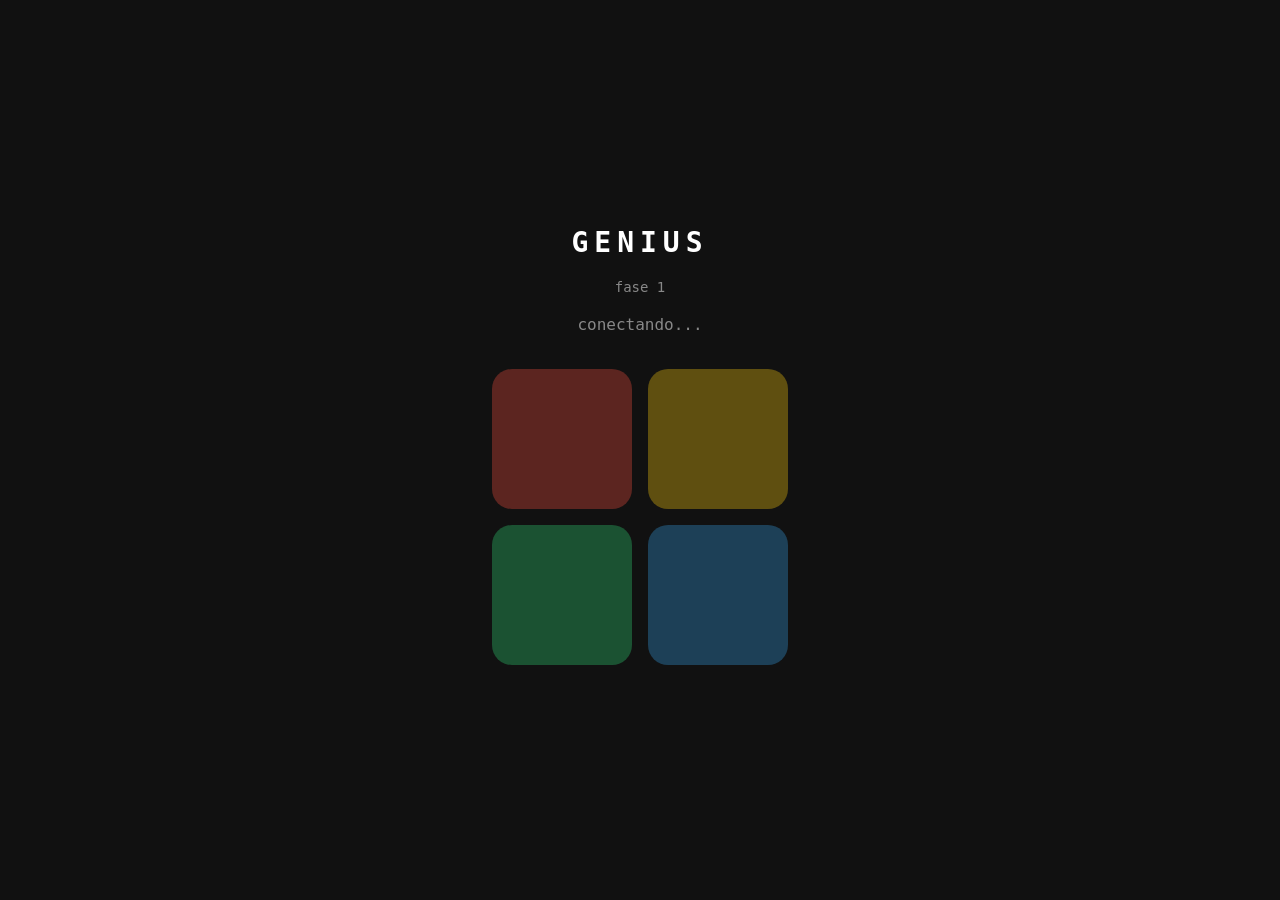
==== index.html @ 9180a2df "Add initial HTML structure for GENIUS game" ====
<!DOCTYPE html>
<html>
<head>
<meta charset=UTF-8>
<meta name=viewport content='width=device-width,initial-scale=1,user-scalable=no'>
<title>GENIUS</title>
<style>
*{margin:0;padding:0;box-sizing:border-box}
body{background:#111;display:flex;flex-direction:column;align-items:center;justify-content:center;min-height:100vh;font-family:monospace;color:#fff;gap:20px}
h1{font-size:28px;letter-spacing:6px;color:#fff}
#fase{font-size:14px;color:#888}
#status{font-size:16px;color:#aaa;min-height:24px}
.grid{display:grid;grid-template-columns:1fr 1fr;gap:16px;padding:10px}
.btn{width:140px;height:140px;border-radius:20px;border:none;cursor:pointer;opacity:0.35;transition:opacity 0.1s;-webkit-tap-highlight-color:transparent}
.btn.aceso{opacity:1}
.btn:active{opacity:0.8}
#b0{background:#e74c3c}
#b1{background:#f1c40f}
#b2{background:#2ecc71}
#b3{background:#3498db}
#restart{background:none;border:1px solid #444;color:#888;padding:10px 24px;border-radius:8px;font-size:14px;cursor:pointer;font-family:monospace;display:none}
#restart:hover{border-color:#888;color:#fff}
</style>
</head>
<body>
<h1>GENIUS</h1>
<div id=fase>fase 1</div>
<div id=status>aguardando...</div>
<div class=grid>
  <button class=btn id=b0 onclick=pressBtn(0)></button>
  <button class=btn id=b1 onclick=pressBtn(1)></button>
  <button class=btn id=b2 onclick=pressBtn(2)></button>
  <button class=btn id=b3 onclick=pressBtn(3)></button>
</div>
<button id=restart onclick=reiniciar()>jogar novamente</button>

<script>
var IP = 'http://192.168.4.1';
var esperando = false;
var podeClicar = true;

function setStatus(txt, cor) {
  var s = document.getElementById('status');
  s.textContent = txt;
  s.style.color = cor || '#aaa';
}

function acendeLED(n, ms) {
  var b = document.getElementById('b'+n);
  b.classList.add('aceso');
  setTimeout(function(){ b.classList.remove('aceso'); }, ms || 400);
}

function pressBtn(n) {
  if(!esperando || !podeClicar) return;
  podeClicar = false;
  acendeLED(n, 300);
  fetch(IP+'/btn?n='+n)
    .then(function(r){ return r.json(); })
    .then(function(d){
      document.getElementById('fase').textContent = 'fase '+d.fase;
      if(d.ok === false) {
        setStatus('errou! game over', '#e74c3c');
        esperando = false;
        document.getElementById('restart').style.display = 'block';
      } else {
        setStatus('certo!', '#2ecc71');
        setTimeout(function(){
          setStatus('sua vez...', '#aaa');
          podeClicar = true;
        }, 600);
      }
    })
    .catch(function(){
      podeClicar = true;
    });
}

function reiniciar() {
  document.getElementById('restart').style.display = 'none';
  setStatus('reiniciando...', '#aaa');
  esperando = false;
  fetch(IP+'/restart')
    .then(function(){ setStatus('aguardando...', '#aaa'); })
    .catch(function(){});
}

function pollEstado() {
  fetch(IP+'/e')
    .then(function(r){ return r.json(); })
    .then(function(d){
      document.getElementById('fase').textContent = 'fase '+d.fase;
      if(d.perdeu) {
        setStatus('errou! game over', '#e74c3c');
        esperando = false;
        document.getElementById('restart').style.display = 'block';
      } else if(d.mostrando) {
        setStatus('observe...', '#f1c40f');
        esperando = false;
        podeClicar = false;
      } else if(d.esperando) {
        if(!esperando) setStatus('sua vez!', '#2ecc71');
        esperando = true;
        podeClicar = true;
      }
    })
    .catch(function(){
      setStatus('conectando...', '#888');
    });
}

setInterval(pollEstado, 500);
</script>
</body>
</html>
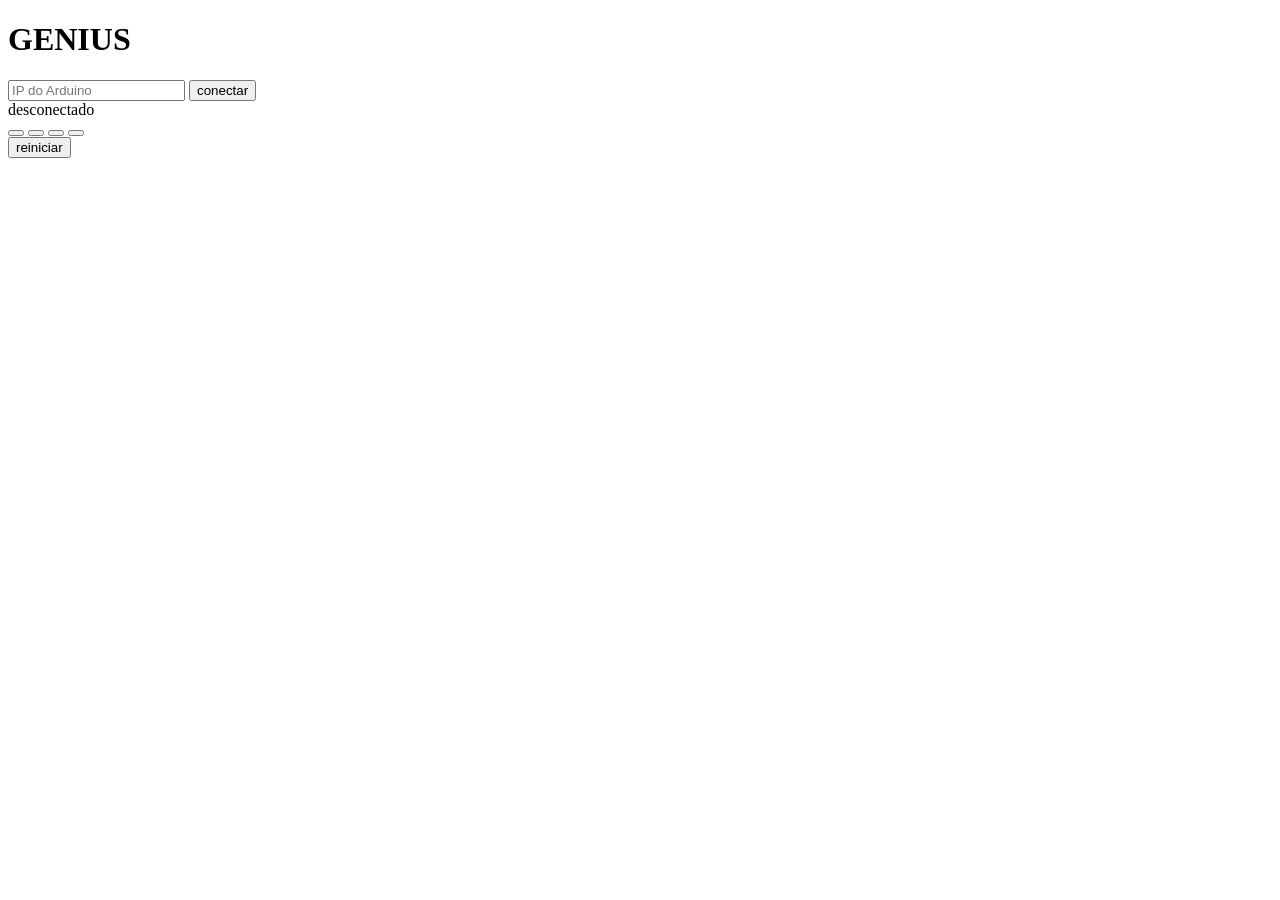
==== commit 9de19715: "Update index.html for improved structure and style" ====
--- a/index.html
+++ b/index.html
@@ -1,115 +1,50 @@
 <!DOCTYPE html>
-<html>
+<html lang="pt-br">
 <head>
-<meta charset=UTF-8>
-<meta name=viewport content='width=device-width,initial-scale=1,user-scalable=no'>
-<title>GENIUS</title>
-<style>
-*{margin:0;padding:0;box-sizing:border-box}
-body{background:#111;display:flex;flex-direction:column;align-items:center;justify-content:center;min-height:100vh;font-family:monospace;color:#fff;gap:20px}
-h1{font-size:28px;letter-spacing:6px;color:#fff}
-#fase{font-size:14px;color:#888}
-#status{font-size:16px;color:#aaa;min-height:24px}
-.grid{display:grid;grid-template-columns:1fr 1fr;gap:16px;padding:10px}
-.btn{width:140px;height:140px;border-radius:20px;border:none;cursor:pointer;opacity:0.35;transition:opacity 0.1s;-webkit-tap-highlight-color:transparent}
-.btn.aceso{opacity:1}
-.btn:active{opacity:0.8}
-#b0{background:#e74c3c}
-#b1{background:#f1c40f}
-#b2{background:#2ecc71}
-#b3{background:#3498db}
-#restart{background:none;border:1px solid #444;color:#888;padding:10px 24px;border-radius:8px;font-size:14px;cursor:pointer;font-family:monospace;display:none}
-#restart:hover{border-color:#888;color:#fff}
-</style>
+  <meta charset="UTF-8">
+  <meta name="viewport" content="width=device-width, initial-scale=1.0">
+  <title>Genius Arduino</title>
+
+  <link rel="stylesheet" href="style.css">
 </head>
 <body>
-<h1>GENIUS</h1>
-<div id=fase>fase 1</div>
-<div id=status>aguardando...</div>
-<div class=grid>
-  <button class=btn id=b0 onclick=pressBtn(0)></button>
-  <button class=btn id=b1 onclick=pressBtn(1)></button>
-  <button class=btn id=b2 onclick=pressBtn(2)></button>
-  <button class=btn id=b3 onclick=pressBtn(3)></button>
-</div>
-<button id=restart onclick=reiniciar()>jogar novamente</button>
 
-<script>
-var IP = 'http://192.168.4.1';
-var esperando = false;
-var podeClicar = true;
+  <h1>GENIUS</h1>
 
-function setStatus(txt, cor) {
-  var s = document.getElementById('status');
-  s.textContent = txt;
-  s.style.color = cor || '#aaa';
-}
+  <div class="config">
 
-function acendeLED(n, ms) {
-  var b = document.getElementById('b'+n);
-  b.classList.add('aceso');
-  setTimeout(function(){ b.classList.remove('aceso'); }, ms || 400);
-}
+    <input
+      id="ip"
+      placeholder="IP do Arduino"
+    >
 
-function pressBtn(n) {
-  if(!esperando || !podeClicar) return;
-  podeClicar = false;
-  acendeLED(n, 300);
-  fetch(IP+'/btn?n='+n)
-    .then(function(r){ return r.json(); })
-    .then(function(d){
-      document.getElementById('fase').textContent = 'fase '+d.fase;
-      if(d.ok === false) {
-        setStatus('errou! game over', '#e74c3c');
-        esperando = false;
-        document.getElementById('restart').style.display = 'block';
-      } else {
-        setStatus('certo!', '#2ecc71');
-        setTimeout(function(){
-          setStatus('sua vez...', '#aaa');
-          podeClicar = true;
-        }, 600);
-      }
-    })
-    .catch(function(){
-      podeClicar = true;
-    });
-}
+    <button onclick="conectar()">
+      conectar
+    </button>
 
-function reiniciar() {
-  document.getElementById('restart').style.display = 'none';
-  setStatus('reiniciando...', '#aaa');
-  esperando = false;
-  fetch(IP+'/restart')
-    .then(function(){ setStatus('aguardando...', '#aaa'); })
-    .catch(function(){});
-}
+  </div>
 
-function pollEstado() {
-  fetch(IP+'/e')
-    .then(function(r){ return r.json(); })
-    .then(function(d){
-      document.getElementById('fase').textContent = 'fase '+d.fase;
-      if(d.perdeu) {
-        setStatus('errou! game over', '#e74c3c');
-        esperando = false;
-        document.getElementById('restart').style.display = 'block';
-      } else if(d.mostrando) {
-        setStatus('observe...', '#f1c40f');
-        esperando = false;
-        podeClicar = false;
-      } else if(d.esperando) {
-        if(!esperando) setStatus('sua vez!', '#2ecc71');
-        esperando = true;
-        podeClicar = true;
-      }
-    })
-    .catch(function(){
-      setStatus('conectando...', '#888');
-    });
-}
+  <div id="status">
+    desconectado
+  </div>
 
-setInterval(pollEstado, 500);
-</script>
+  <div class="grid">
+
+    <button class="btn red" onclick="clicar(0)"></button>
+
+    <button class="btn yellow" onclick="clicar(1)"></button>
+
+    <button class="btn green" onclick="clicar(2)"></button>
+
+    <button class="btn blue" onclick="clicar(3)"></button>
+
+  </div>
+
+  <button class="restart" onclick="reiniciar()">
+    reiniciar
+  </button>
+
+  <script src="app.js"></script>
+
 </body>
 </html>
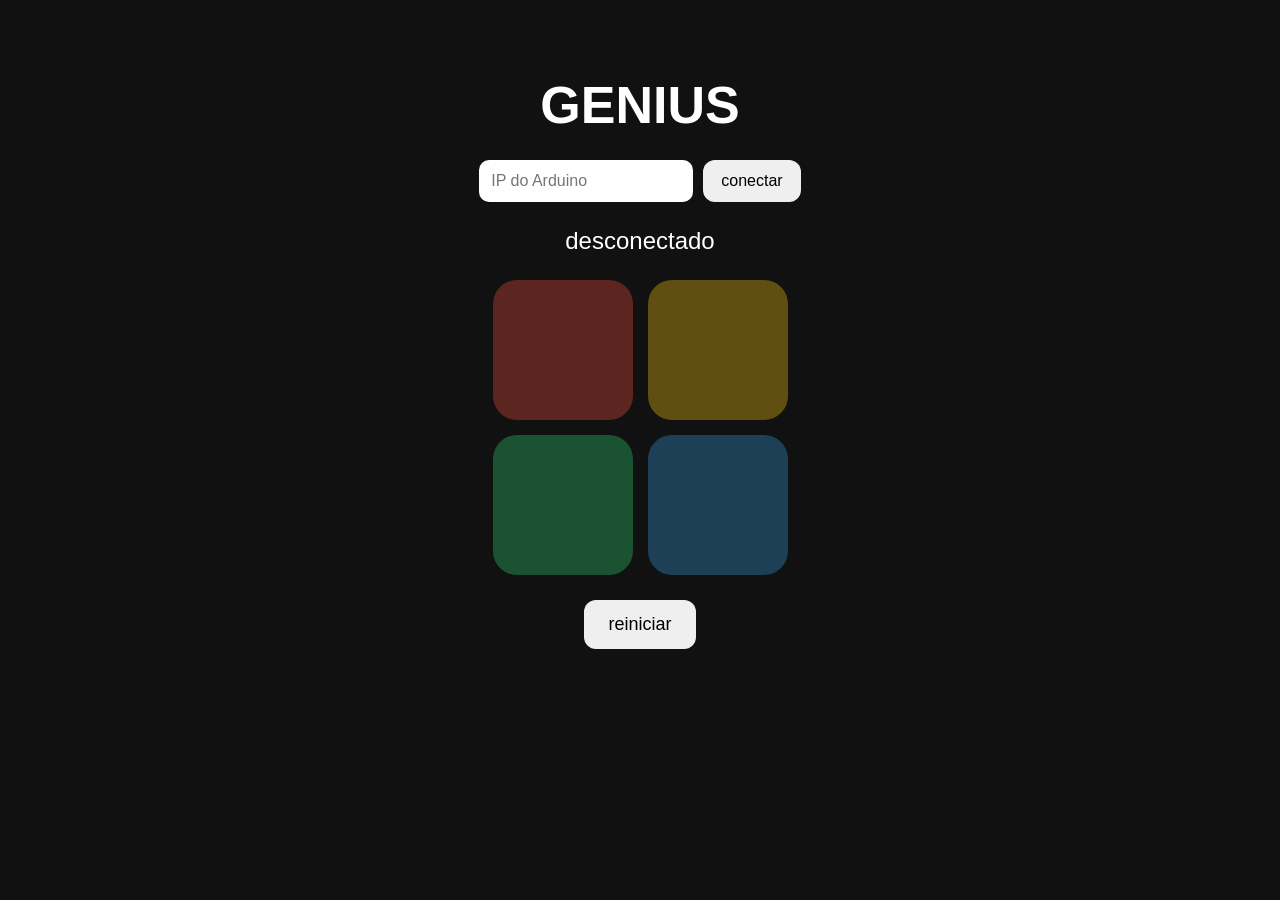
==== commit 6a13465f: "Refactor index.html for improved readability" ====
--- a/index.html
+++ b/index.html
@@ -1,12 +1,147 @@
 <!DOCTYPE html>
 <html lang="pt-br">
 <head>
+
   <meta charset="UTF-8">
-  <meta name="viewport" content="width=device-width, initial-scale=1.0">
+
+  <meta
+    name="viewport"
+    content="width=device-width, initial-scale=1.0"
+  >
+
   <title>Genius Arduino</title>
 
-  <link rel="stylesheet" href="style.css">
+  <style>
+
+    body{
+
+      margin:0;
+
+      background:#111;
+
+      color:white;
+
+      font-family:Arial;
+
+      display:flex;
+
+      flex-direction:column;
+
+      align-items:center;
+
+      padding-top:40px;
+    }
+
+    h1{
+
+      font-size:52px;
+
+      margin-bottom:25px;
+    }
+
+    .config{
+
+      display:flex;
+
+      gap:10px;
+
+      margin-bottom:25px;
+    }
+
+    input{
+
+      padding:12px;
+
+      border:none;
+
+      border-radius:10px;
+
+      width:190px;
+
+      font-size:16px;
+    }
+
+    button{
+
+      border:none;
+
+      border-radius:12px;
+
+      cursor:pointer;
+    }
+
+    .connect{
+
+      padding:12px 18px;
+
+      font-size:16px;
+    }
+
+    #status{
+
+      font-size:24px;
+
+      margin-bottom:25px;
+    }
+
+    .grid{
+
+      display:grid;
+
+      grid-template-columns:1fr 1fr;
+
+      gap:15px;
+    }
+
+    .btn{
+
+      width:140px;
+
+      height:140px;
+
+      border-radius:24px;
+
+      opacity:.35;
+
+      transition:.15s;
+    }
+
+    .btn:active{
+
+      opacity:1;
+
+      transform:scale(.96);
+    }
+
+    .red{
+      background:#e74c3c;
+    }
+
+    .yellow{
+      background:#f1c40f;
+    }
+
+    .green{
+      background:#2ecc71;
+    }
+
+    .blue{
+      background:#3498db;
+    }
+
+    .restart{
+
+      margin-top:25px;
+
+      padding:14px 24px;
+
+      font-size:18px;
+    }
+
+  </style>
+
 </head>
+
 <body>
 
   <h1>GENIUS</h1>
@@ -18,7 +153,10 @@
       placeholder="IP do Arduino"
     >
 
-    <button onclick="conectar()">
+    <button
+      class="connect"
+      onclick="conectar()"
+    >
       conectar
     </button>
 
@@ -30,17 +168,32 @@
 
   <div class="grid">
 
-    <button class="btn red" onclick="clicar(0)"></button>
-
-    <button class="btn yellow" onclick="clicar(1)"></button>
-
-    <button class="btn green" onclick="clicar(2)"></button>
-
-    <button class="btn blue" onclick="clicar(3)"></button>
+    <button
+      class="btn red"
+      onclick="clicar(0)"
+    ></button>
+
+    <button
+      class="btn yellow"
+      onclick="clicar(1)"
+    ></button>
+
+    <button
+      class="btn green"
+      onclick="clicar(2)"
+    ></button>
+
+    <button
+      class="btn blue"
+      onclick="clicar(3)"
+    ></button>
 
   </div>
 
-  <button class="restart" onclick="reiniciar()">
+  <button
+    class="restart"
+    onclick="reiniciar()"
+  >
     reiniciar
   </button>
 
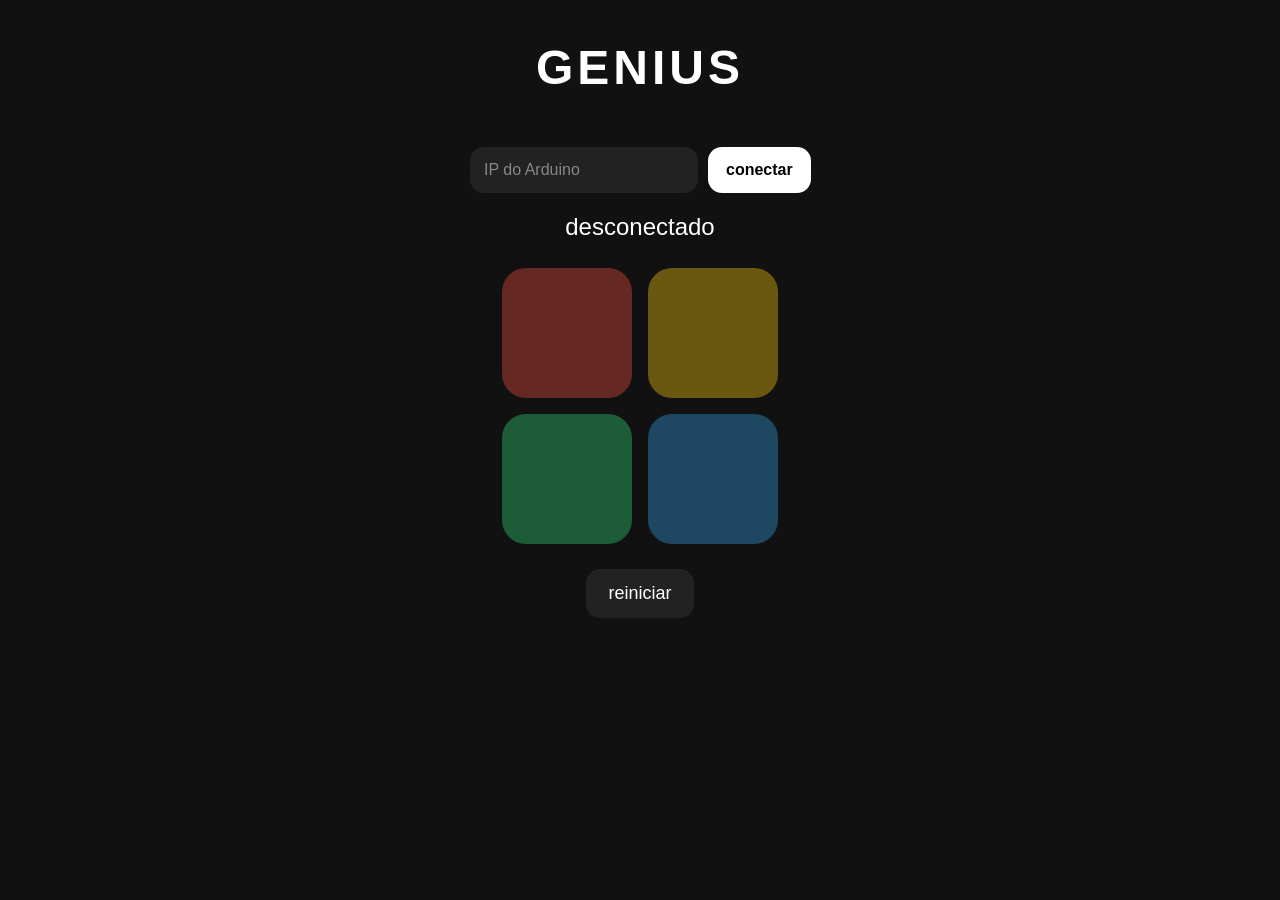
==== commit 86ca5436: "Refactor index.html to use external stylesheet and IDs" ====
--- a/index.html
+++ b/index.html
@@ -1,144 +1,18 @@
 <!DOCTYPE html>
 <html lang="pt-br">
+
 <head>
 
   <meta charset="UTF-8">
 
   <meta
     name="viewport"
-    content="width=device-width, initial-scale=1.0"
+    content="width=device-width,initial-scale=1,user-scalable=no"
   >
 
   <title>Genius Arduino</title>
 
-  <style>
-
-    body{
-
-      margin:0;
-
-      background:#111;
-
-      color:white;
-
-      font-family:Arial;
-
-      display:flex;
-
-      flex-direction:column;
-
-      align-items:center;
-
-      padding-top:40px;
-    }
-
-    h1{
-
-      font-size:52px;
-
-      margin-bottom:25px;
-    }
-
-    .config{
-
-      display:flex;
-
-      gap:10px;
-
-      margin-bottom:25px;
-    }
-
-    input{
-
-      padding:12px;
-
-      border:none;
-
-      border-radius:10px;
-
-      width:190px;
-
-      font-size:16px;
-    }
-
-    button{
-
-      border:none;
-
-      border-radius:12px;
-
-      cursor:pointer;
-    }
-
-    .connect{
-
-      padding:12px 18px;
-
-      font-size:16px;
-    }
-
-    #status{
-
-      font-size:24px;
-
-      margin-bottom:25px;
-    }
-
-    .grid{
-
-      display:grid;
-
-      grid-template-columns:1fr 1fr;
-
-      gap:15px;
-    }
-
-    .btn{
-
-      width:140px;
-
-      height:140px;
-
-      border-radius:24px;
-
-      opacity:.35;
-
-      transition:.15s;
-    }
-
-    .btn:active{
-
-      opacity:1;
-
-      transform:scale(.96);
-    }
-
-    .red{
-      background:#e74c3c;
-    }
-
-    .yellow{
-      background:#f1c40f;
-    }
-
-    .green{
-      background:#2ecc71;
-    }
-
-    .blue{
-      background:#3498db;
-    }
-
-    .restart{
-
-      margin-top:25px;
-
-      padding:14px 24px;
-
-      font-size:18px;
-    }
-
-  </style>
+  <link rel="stylesheet" href="style.css">
 
 </head>
 
@@ -155,7 +29,7 @@
 
     <button
       class="connect"
-      onclick="conectar()"
+      id="connectBtn"
     >
       conectar
     </button>
@@ -168,31 +42,19 @@
 
   <div class="grid">
 
-    <button
-      class="btn red"
-      onclick="clicar(0)"
-    ></button>
+    <button class="btn red" id="b0"></button>
 
-    <button
-      class="btn yellow"
-      onclick="clicar(1)"
-    ></button>
+    <button class="btn yellow" id="b1"></button>
 
-    <button
-      class="btn green"
-      onclick="clicar(2)"
-    ></button>
+    <button class="btn green" id="b2"></button>
 
-    <button
-      class="btn blue"
-      onclick="clicar(3)"
-    ></button>
+    <button class="btn blue" id="b3"></button>
 
   </div>
 
   <button
     class="restart"
-    onclick="reiniciar()"
+    id="restartBtn"
   >
     reiniciar
   </button>
--- a/style.css
+++ b/style.css
@@ -0,0 +1,185 @@
+*{
+  box-sizing:border-box;
+  -webkit-tap-highlight-color:transparent;
+}
+
+body{
+
+  margin:0;
+
+  background:#111;
+
+  color:white;
+
+  font-family:Arial,sans-serif;
+
+  min-height:100vh;
+
+  display:flex;
+
+  flex-direction:column;
+
+  align-items:center;
+
+  justify-content:flex-start;
+
+  padding:20px;
+}
+
+h1{
+
+  margin-top:20px;
+
+  font-size:48px;
+
+  letter-spacing:4px;
+}
+
+.config{
+
+  width:100%;
+
+  max-width:340px;
+
+  display:flex;
+
+  gap:10px;
+
+  margin-top:20px;
+
+  margin-bottom:20px;
+}
+
+input{
+
+  flex:1;
+
+  padding:14px;
+
+  border:none;
+
+  border-radius:14px;
+
+  font-size:16px;
+
+  background:#222;
+
+  color:white;
+
+  outline:none;
+}
+
+input::placeholder{
+
+  color:#888;
+}
+
+button{
+
+  border:none;
+
+  cursor:pointer;
+
+  touch-action:manipulation;
+}
+
+.connect{
+
+  padding:14px 18px;
+
+  border-radius:14px;
+
+  background:white;
+
+  color:black;
+
+  font-weight:bold;
+
+  font-size:16px;
+}
+
+#status{
+
+  min-height:30px;
+
+  margin-bottom:25px;
+
+  font-size:24px;
+}
+
+.grid{
+
+  display:grid;
+
+  grid-template-columns:1fr 1fr;
+
+  gap:16px;
+}
+
+.btn{
+
+  width:130px;
+
+  height:130px;
+
+  border-radius:24px;
+
+  opacity:.4;
+
+  transition:.1s;
+
+  touch-action:manipulation;
+}
+
+.btn:active{
+
+  opacity:1;
+
+  transform:scale(.96);
+}
+
+.red{
+  background:#e74c3c;
+}
+
+.yellow{
+  background:#f1c40f;
+}
+
+.green{
+  background:#2ecc71;
+}
+
+.blue{
+  background:#3498db;
+}
+
+.restart{
+
+  margin-top:25px;
+
+  padding:14px 22px;
+
+  border-radius:14px;
+
+  background:#222;
+
+  color:white;
+
+  font-size:18px;
+}
+
+@media(max-width:480px){
+
+  .btn{
+
+    width:110px;
+
+    height:110px;
+  }
+
+  h1{
+
+    font-size:40px;
+  }
+}
